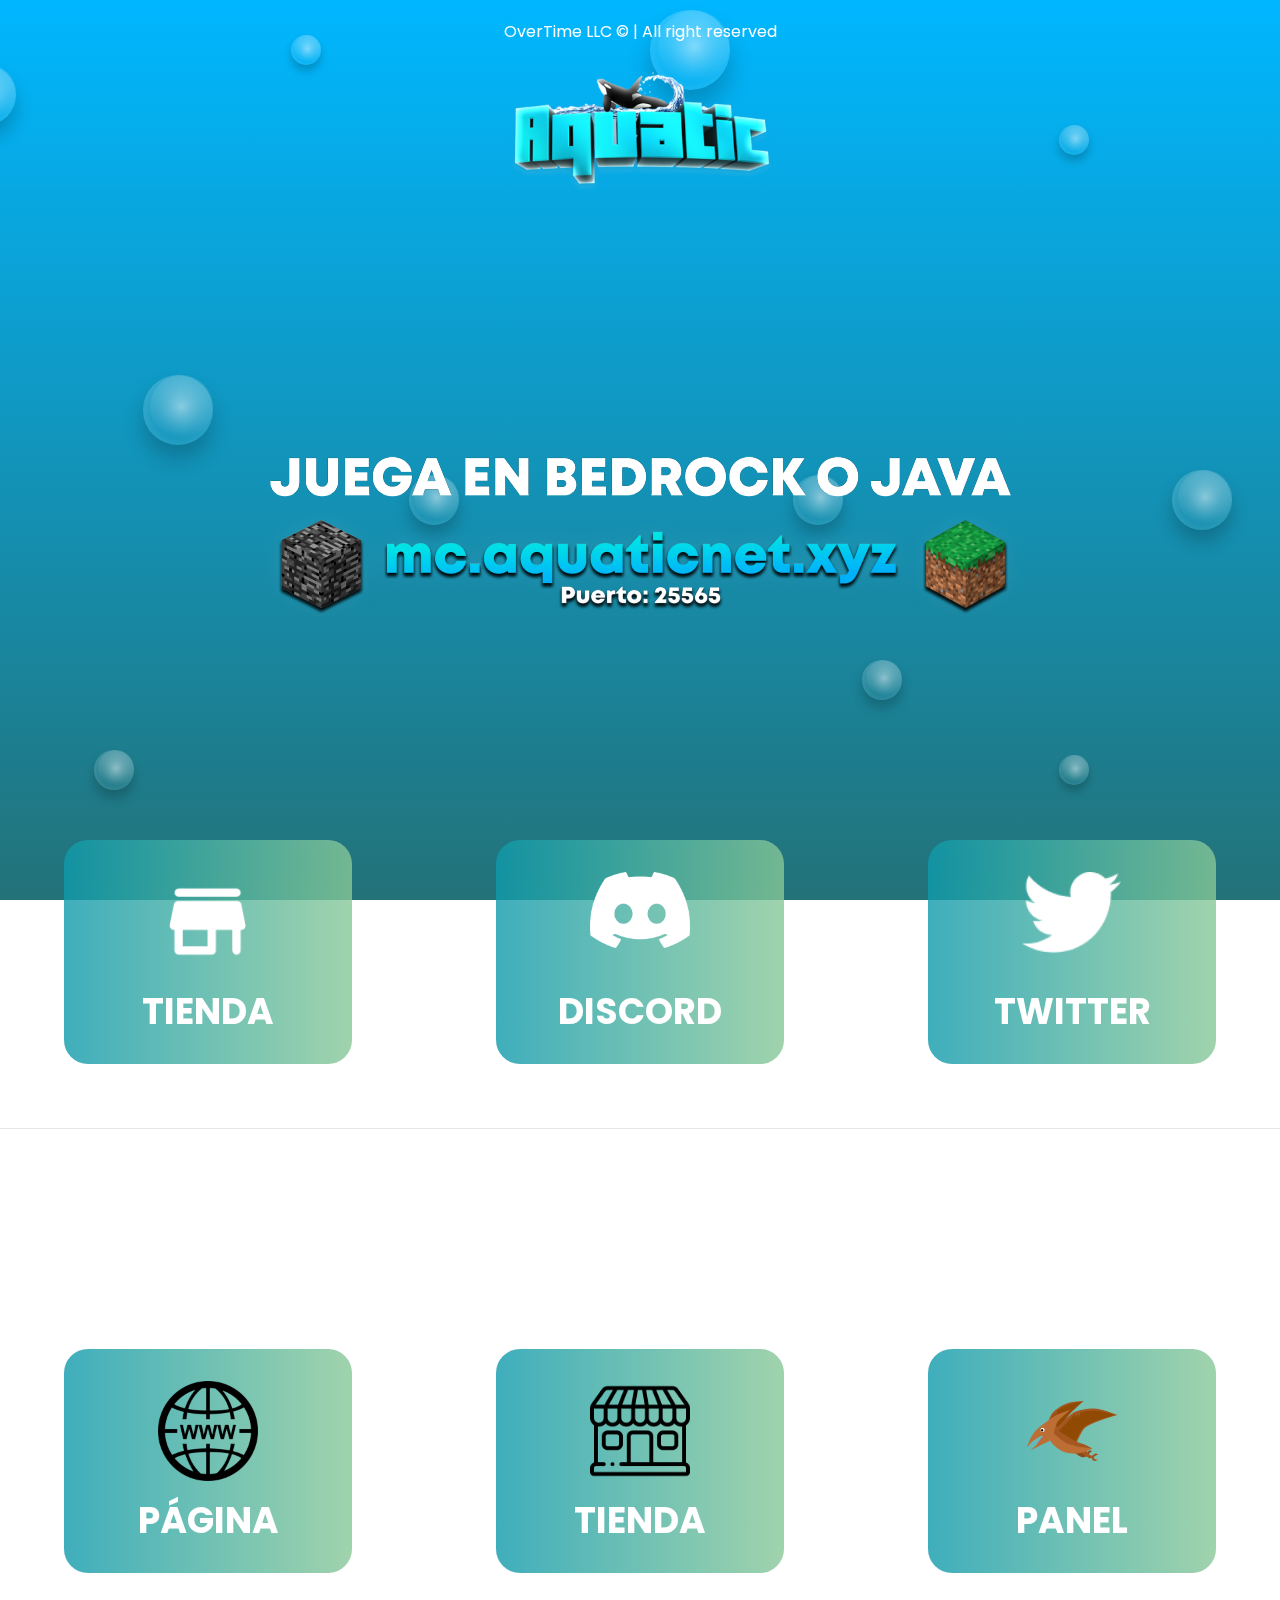
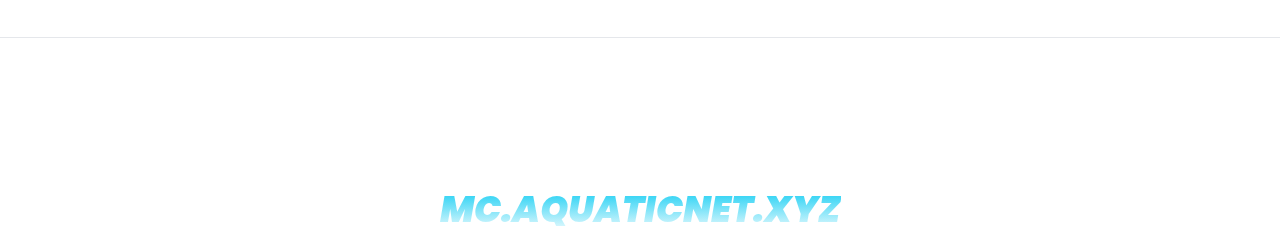
==== index.html @ de549b0f "Add files via upload" ====
<!DOCTYPE html>
<html lang="en">
    <head>
        <meta charSet="UTF-8"/>
        <link rel="preconnect" href="https://fonts.googleapis.com"/>
        <link rel="preconnect" href="https://fonts.gstatic.com"/>
        <link rel="stylesheet" href="assets/css/style.css" data-precedence="high"/>
        <link rel="preload" as="style" href="https://fonts.googleapis.com/css2?family=Poppins:wght@100;200;300;400;500;600;700;800;900&amp;display=swap"/>
        <link href="https://www.googletagmanager.com/gtag/js?id=G-VXG8J3PK78" rel="preload" as="script"/>
        <link rel="icon" type="image/webp" href="/assets/img/Logo.webp"/>
        <meta name="viewport" content="width=device-width, initial-scale=1.0"/>
        <meta name="robots" content="index,follow"/>
        <title>Aquatic Network</title>
        <meta name="copyright" content="OverTime LLC"/>
        <link href="https://fonts.googleapis.com/css2?family=Poppins:wght@100;200;300;400;500;600;700;800;900&amp;display=swap" rel="stylesheet"/>
        <script src="/_next/static/chunks/polyfills-c67a75d1b6f99dc8.js" nomodule=""></script>
    </head>
    <body>
        <main class="w-full h-auto flex flex-col justify-start items-center">
            <main class="w-full h-auto flex flex-col justify-start items-center">
                <img alt="Logo" srcSet="/assets/img/Logo.webp, /assets/img/Logo.webp" src="assets/img/Logo.webp" width="280" height="280" decoding="async" data-nimg="1" class="float" loading="lazy" style="color:transparent"/>
    
    
            <center>
                <img src="assets/img/Baner.webp" alt="Baner">
            </center>
            <div class="flex justify-center mt-20 gap-36 flex-wrap w-full h-auto items-center">
                <article class="card w-72 h-56 rounded-3xl">
                    <a class="flex text-center justify-between p-8 items-center flex-col w-full h-full zoom" href="https://aquatic.tebex.io" target="_blank">
                        <img alt="Youtube Logo" srcSet="/assets/img/store.webp, /assets/img/store.webp" src="assets/img/store.webp" width="100" height="100" decoding="async" data-nimg="1" loading="lazy" style="color:transparent"/>
                        <p class="text-4xl text-white font-bold mt-2">TIENDA</p>
                    </a>
                </article>
                <article class="card w-72 h-56 rounded-3xl">
                    <a class="flex text-center justify-between p-8 items-center flex-col w-full h-full zoom" href="https://discord.gg/jEpUBPUBFX" target="_blank">
                        <img color="white" alt="Discord Logo" srcSet="/assets/img/discord.png, /assets/img/discord.png" src="assets/img/discord.png" width="100" height="100" decoding="async" data-nimg="1" loading="lazy" style="color:transparent"/>
                        <p class="text-4xl text-white font-bold mt-2">DISCORD</p>
                    </a>
                </article>
                <article class="card w-72 h-56 rounded-3xl">
                    <a class="flex text-center justify-between p-8 items-center flex-col w-full h-full zoom" href="https://twitter.com/AquaticNetwork_" target="_blank">
                        <img alt="Discord Logo" srcSet="/assets/img/twitter.webp, /assets/img/twitter.webp" src="assets/img/twitter.webp" width="100" height="100" decoding="async" data-nimg="1" loading="lazy" style="color:transparent"/>
                        <p class="text-4xl text-white font-bold mt-2">TWITTER</p>
                    </a>
                </article>
            </div>
            <hr class="w-full max-w-7xl my-16 mx-auto h-px bg-slate-300"/>
            <span class="text-xl text-white/75 font-bold mb-2">HOSTING</span>
            <h1 class="text-2xl sm:text-4xl text-center text-white font-bold">
                FloverHost el mejor hosting para alojar tu servidor de minecraft
            </h1>
            <div class="flex justify-center mt-20 gap-36 flex-wrap w-full h-auto items-center">
                <article class="card w-72 h-56 rounded-3xl">
                    <a class="flex text-center justify-between p-8 items-center flex-col w-full h-full zoom" href="https://floverhost.com" target="_blank">
                        <img alt="Discord Logo" srcSet="/assets/img/pagina.webp, /assets/img/pagina.webp" src="/assets/img/pagina.webp" width="100" height="100" decoding="async" data-nimg="1" loading="lazy" style="color:transparent"/>
                        <p class="text-4xl text-white font-bold">PÁGINA</p>
                    </a>
                </article>
                <article class="card w-72 h-56 rounded-3xl">
                    <a class="flex text-center justify-between p-8 items-center flex-col w-full h-full zoom" href="https://billing.floverhost.com" target="_blank">
                        <img alt="Tienda" srcSet="/assets/img/webf.png, /assets/img/webf.png" src="/assets/img/webf.png" width="100" height="100" decoding="async" data-nimg="1" loading="lazy" style="color:transparent"/>
                        <p class="text-4xl text-white font-bold">TIENDA</p>
                    </a>
                </article>
                <article class="card w-72 h-56 rounded-3xl">
                    <a class="flex text-center justify-between p-8 items-center flex-col w-full h-full zoom" href="https://premium.floverhost.com" target="_blank">
                        <img alt="Twitter Logo" srcSet="/assets/img/ptero.png, /assets/img/ptero.png" src="/assets/img/ptero.png" width="100" height="100" decoding="async" data-nimg="1" loading="lazy" style="color:transparent"/>
                        <p class="text-4xl text-white font-bold">PANEL</p>
                    </a>
                </article>
            </div>
            <hr class="w-full max-w-7xl my-16 mx-auto h-px bg-slate-300"/>
            <span class="text-xl text-white/75 font-bold mb-2"></span>
            <h1 class="text-2xl sm:text-4xl text-center text-white font-bold">
                JUEGA CON NOSOTROS EN <br/>
                <br/>
                <span class="nauti font-black italic">MC.AQUATICNET.XYZ</span>
            <div id="background-wrap">
                <div class="bubble x1"></div>
                <div class="bubble x2"></div>
                <div class="bubble x3"></div>
                <div class="bubble x4"></div>
                <div class="bubble x5"></div>
                <div class="bubble x52"></div>
                <div class="bubble x6"></div>
                <div class="bubble x7"></div>
                <div class="bubble x8"></div>
                <div class="bubble x9"></div>
                <div class="bubble x10"></div>
            </div>
        </main>

        <footer>
            OverTime LLC © | All right reserved
        </footer>
        <script src="/_next/static/chunks/webpack-e0843b9acca3de49.js" async=""></script>
        <script src="/_next/static/chunks/17-ea9a105dcf593e32.js" async=""></script>
        <script src="/_next/static/chunks/main-app-e25cd9eb7fc5052a.js" async=""></script>
    </body>
</html>
<script>
    (self.__next_f = self.__next_f || []).push([0])
</script>
<script>
    self.__next_f.push([1, "J0:\"@1\"\n"])
</script>
<script>
    self.__next_f.push([1, "M2:{\"id\":\"7954\",\"name\":\"\",\"chunks\":[\"272:webpack-e0843b9acca3de49\",\"17:17-ea9a105dcf593e32\",\"744:main-app-e25cd9eb7fc5052a\"],\"async\":false}\nM3:{\"id\":\"3970\",\"name\":\"\",\"chunks\":[\"898:app/head-dda939733abb43c9\"],\"async\":false}\nM4:{\"id\":\"7043\",\"name\":\"\",\"chunks\":[\"272:webpack-e0843b9acca3de49\",\"17:17-ea9a105dcf593e32\",\"744:main-app-e25cd9eb7fc5052a\"],\"async\":false}\nM5:{\"id\":\"9875\",\"name\":\"\",\"chunks\":[\"272:webpack-e0843b9acca3de49\",\"17:17-ea9a105dcf593e32\",\"744:main-app-e25cd9eb7fc5052a\"],\"async\":false}\nM6:{\"id\""])
</script>
<script>
    self.__next_f.push([1, ":\"2092\",\"name\":\"\",\"chunks\":[\"272:webpack-e0843b9acca3de49\",\"17:17-ea9a105dcf593e32\",\"744:main-app-e25cd9eb7fc5052a\"],\"async\":false}\nM7:{\"id\":\"30\",\"name\":\"\",\"chunks\":[\"931:app/page-00136b2dd64f4e1c\"],\"async\":false}\nM8:{\"id\":\"3482\",\"name\":\"AnalyticsWrapper\",\"chunks\":[\"185:app/layout-5b32f1c51f45eedc\"],\"async\":false}\nM9:{\"id\":\"6507\",\"name\":\"\",\"chunks\":[\"185:app/layout-5b32f1c51f45eedc\"],\"async\":false}\n"])
</script>
---- assets/css/style.css ----
/*
! tailwindcss v3.2.4 | MIT License | https://tailwindcss.com
*/
*,:after,:before {
    box-sizing: border-box;
    border: 0 solid #e5e7eb
}

:after,:before {
    --tw-content: ""
}

html {
    line-height: 1.5;
    -webkit-text-size-adjust: 100%;
    -moz-tab-size: 4;
    -o-tab-size: 4;
    tab-size: 4;
    font-family: ui-sans-serif,system-ui,-apple-system,BlinkMacSystemFont,Segoe UI,Roboto,Helvetica Neue,Arial,Noto Sans,sans-serif,Apple Color Emoji,Segoe UI Emoji,Segoe UI Symbol,Noto Color Emoji;
    font-feature-settings: normal
}

body {
    margin: 0;
    line-height: inherit
}

hr {
    height: 0;
    color: inherit;
    border-top-width: 1px
}

abbr:where([title]) {
    -webkit-text-decoration: underline dotted;
    text-decoration: underline dotted
}

h1,h2,h3,h4,h5,h6 {
    font-size: inherit;
    font-weight: inherit
}

a {
    color: inherit;
    text-decoration: inherit
}

b,strong {
    font-weight: bolder
}

code,kbd,pre,samp {
    font-family: ui-monospace,SFMono-Regular,Menlo,Monaco,Consolas,Liberation Mono,Courier New,monospace;
    font-size: 1em
}

small {
    font-size: 80%
}

sub,sup {
    font-size: 75%;
    line-height: 0;
    position: relative;
    vertical-align: baseline
}

sub {
    bottom: -.25em
}

sup {
    top: -.5em
}

table {
    text-indent: 0;
    border-color: inherit;
    border-collapse: collapse
}

button,input,optgroup,select,textarea {
    font-family: inherit;
    font-size: 100%;
    font-weight: inherit;
    line-height: inherit;
    color: inherit;
    margin: 0;
    padding: 0
}

button,select {
    text-transform: none
}

[type=button],[type=reset],[type=submit],button {
    -webkit-appearance: button;
    background-color: transparent;
    background-image: none
}

:-moz-focusring {
    outline: auto
}

:-moz-ui-invalid {
    box-shadow: none
}

progress {
    vertical-align: baseline
}

::-webkit-inner-spin-button,::-webkit-outer-spin-button {
    height: auto
}

[type=search] {
    -webkit-appearance: textfield;
    outline-offset: -2px
}

::-webkit-search-decoration {
    -webkit-appearance: none
}

::-webkit-file-upload-button {
    -webkit-appearance: button;
    font: inherit
}

summary {
    display: list-item
}

blockquote,dd,dl,figure,h1,h2,h3,h4,h5,h6,hr,p,pre {
    margin: 0
}

fieldset {
    margin: 0
}

fieldset,legend {
    padding: 0
}

menu,ol,ul {
    list-style: none;
    margin: 0;
    padding: 0
}

textarea {
    resize: vertical
}

input::-moz-placeholder,textarea::-moz-placeholder {
    opacity: 1;
    color: #9ca3af
}

input::placeholder,textarea::placeholder {
    opacity: 1;
    color: #9ca3af
}

[role=button],button {
    cursor: pointer
}

:disabled {
    cursor: default
}

audio,canvas,embed,iframe,img,object,svg,video {
    display: block;
    vertical-align: middle
}

img,video {
    max-width: 100%;
    height: auto
}

[hidden] {
    display: none
}

*,:after,:before {
    --tw-border-spacing-x: 0;
    --tw-border-spacing-y: 0;
    --tw-translate-x: 0;
    --tw-translate-y: 0;
    --tw-rotate: 0;
    --tw-skew-x: 0;
    --tw-skew-y: 0;
    --tw-scale-x: 1;
    --tw-scale-y: 1;
    --tw-pan-x: ;
    --tw-pan-y: ;
    --tw-pinch-zoom: ;
    --tw-scroll-snap-strictness: proximity;
    --tw-ordinal: ;
    --tw-slashed-zero: ;
    --tw-numeric-figure: ;
    --tw-numeric-spacing: ;
    --tw-numeric-fraction: ;
    --tw-ring-inset: ;
    --tw-ring-offset-width: 0px;
    --tw-ring-offset-color: #fff;
    --tw-ring-color: rgba(59,130,246,.5);
    --tw-ring-offset-shadow: 0 0 #0000;
    --tw-ring-shadow: 0 0 #0000;
    --tw-shadow: 0 0 #0000;
    --tw-shadow-colored: 0 0 #0000;
    --tw-blur: ;
    --tw-brightness: ;
    --tw-contrast: ;
    --tw-grayscale: ;
    --tw-hue-rotate: ;
    --tw-invert: ;
    --tw-saturate: ;
    --tw-sepia: ;
    --tw-drop-shadow: ;
    --tw-backdrop-blur: ;
    --tw-backdrop-brightness: ;
    --tw-backdrop-contrast: ;
    --tw-backdrop-grayscale: ;
    --tw-backdrop-hue-rotate: ;
    --tw-backdrop-invert: ;
    --tw-backdrop-opacity: ;
    --tw-backdrop-saturate: ;
    --tw-backdrop-sepia:
}

::backdrop {
    --tw-border-spacing-x: 0;
    --tw-border-spacing-y: 0;
    --tw-translate-x: 0;
    --tw-translate-y: 0;
    --tw-rotate: 0;
    --tw-skew-x: 0;
    --tw-skew-y: 0;
    --tw-scale-x: 1;
    --tw-scale-y: 1;
    --tw-pan-x: ;
    --tw-pan-y: ;
    --tw-pinch-zoom: ;
    --tw-scroll-snap-strictness: proximity;
    --tw-ordinal: ;
    --tw-slashed-zero: ;
    --tw-numeric-figure: ;
    --tw-numeric-spacing: ;
    --tw-numeric-fraction: ;
    --tw-ring-inset: ;
    --tw-ring-offset-width: 0px;
    --tw-ring-offset-color: #fff;
    --tw-ring-color: rgba(59,130,246,.5);
    --tw-ring-offset-shadow: 0 0 #0000;
    --tw-ring-shadow: 0 0 #0000;
    --tw-shadow: 0 0 #0000;
    --tw-shadow-colored: 0 0 #0000;
    --tw-blur: ;
    --tw-brightness: ;
    --tw-contrast: ;
    --tw-grayscale: ;
    --tw-hue-rotate: ;
    --tw-invert: ;
    --tw-saturate: ;
    --tw-sepia: ;
    --tw-drop-shadow: ;
    --tw-backdrop-blur: ;
    --tw-backdrop-brightness: ;
    --tw-backdrop-contrast: ;
    --tw-backdrop-grayscale: ;
    --tw-backdrop-hue-rotate: ;
    --tw-backdrop-invert: ;
    --tw-backdrop-opacity: ;
    --tw-backdrop-saturate: ;
    --tw-backdrop-sepia:
}

.m-20 {
    margin: 5rem
}

.my-16 {
    margin-top: 4rem;
    margin-bottom: 4rem
}

.mx-auto {
    margin-left: auto;
    margin-right: auto
}

.mb-2 {
    margin-bottom: .5rem
}

.mt-20 {
    margin-top: 5rem
}

.mt-2 {
    margin-top: .5rem
}

.block {
    display: block
}

.flex {
    display: flex
}

.h-auto {
    height: auto
}

.h-56 {
    height: 14rem
}

.h-full {
    height: 100%
}

.h-px {
    height: 1px
}

.w-full {
    width: 100%
}

.w-72 {
    width: 18rem
}

.max-w-7xl {
    max-width: 80rem
}

.flex-col {
    flex-direction: column
}

.flex-wrap {
    flex-wrap: wrap
}

.items-center {
    align-items: center
}

.justify-start {
    justify-content: flex-start
}

.justify-center {
    justify-content: center
}

.justify-between {
    justify-content: space-between
}

.gap-36 {
    gap: 9rem
}

.rounded-3xl {
    border-radius: 1.5rem
}

.bg-slate-300 {
    --tw-bg-opacity: 1;
    background-color: rgb(203 213 225/var(--tw-bg-opacity))
}

.p-8 {
    padding: 2rem
}

.pb-20 {
    padding-bottom: 5rem
}

.text-center {
    text-align: center
}

.text-xl {
    font-size: 1.25rem;
    line-height: 1.75rem
}

.text-2xl {
    font-size: 1.5rem;
    line-height: 2rem
}

.text-4xl {
    font-size: 2.25rem;
    line-height: 2.5rem
}

.font-bold {
    font-weight: 700
}

.font-black {
    font-weight: 900
}

.italic {
    font-style: italic
}

.text-white\/75 {
    color: hsla(0,0%,100%,.75)
}

.text-white {
    --tw-text-opacity: 1;
    color: rgb(255 255 255/var(--tw-text-opacity))
}

* {
    box-sizing: border-box;
    font-family: Poppins,sans-serif;
    margin: 0;
    padding: 0
}

.nauti {
    background: -webkit-linear-gradient(#00c9f2,#fff);
    -webkit-background-clip: text;
    -webkit-text-fill-color: transparent
}

.card {
    background-image: linear-gradient(90deg,rgba(15,154,171,.8),rgba(136,200,151,.8));
    box-shadow: 0;
    transition: box-shadow 1s
}

a {
    text-decoration: none
}

#background-wrap {
    background: linear-gradient(#00b7ff,#237278);
    bottom: 0;
    left: 0;
    position: fixed;
    right: 0;
    top: 0;
    z-index: -1
}

.float {
    animation: float2 3s ease-in-out infinite
}

@keyframes float2 {
    0% {
        transform: translatey(0)
    }

    50% {
        transform: translatey(10px)
    }

    to {
        transform: translatey(0)
    }
}

.zoom img {
    transition: transform .7s ease
}

.zoom:hover img {
    transform: scale(1.1)
}

.contentCard {
    display: flex;
    justify-content: center
}

.card:hover {
    box-shadow: 0 10px 20px rgba(0,0,0,.6),0 4px 8px rgba(0,0,0,.06);
    transition: box-shadow .5s ease-in-out
}

@keyframes animateBubble {
    0% {
        margin-top: 1000px
    }

    to {
        margin-top: -100%
    }
}

@keyframes sideWays {
    0% {
        margin-left: 0
    }

    to {
        margin-left: 30px
    }
}

.x1 {
    animation: animateBubble 25s linear infinite,sideWays 2s ease-in-out infinite alternate;
    left: -5%;
    top: 5%;
    transform: scale(.6)
}

.x2 {
    animation: animateBubble 20s linear infinite,sideWays 4s ease-in-out infinite alternate;
    left: 5%;
    top: 80%;
    transform: scale(.4)
}

.x3 {
    animation: animateBubble 28s linear infinite,sideWays 2s ease-in-out infinite alternate;
    left: 10%;
    top: 40%;
    transform: scale(.7)
}

.x4 {
    animation: animateBubble 22s linear infinite,sideWays 3s ease-in-out infinite alternate;
    left: 20%;
    top: 0;
    transform: scale(.3)
}

.x5 {
    left: 30%
}

.x5,.x52 {
    animation: animateBubble 50s linear infinite,sideWays 4s ease-in-out infinite alternate;
    top: 50%;
    transform: scale(.5)
}

.x52 {
    left: 60%
}

.x6 {
    animation: animateBubble 21s linear infinite,sideWays 2s ease-in-out infinite alternate;
    left: 50%;
    top: 0;
    transform: scale(.8)
}

.x7 {
    animation: animateBubble 20s linear infinite,sideWays 2s ease-in-out infinite alternate;
    left: 65%;
    top: 70%;
    transform: scale(.4)
}

.x8 {
    animation: animateBubble 22s linear infinite,sideWays 3s ease-in-out infinite alternate;
    left: 80%;
    top: 10%;
    transform: scale(.3)
}

.x9 {
    animation: animateBubble 29s linear infinite,sideWays 4s ease-in-out infinite alternate;
    left: 90%;
    top: 50%;
    transform: scale(.6)
}

.x10 {
    animation: animateBubble 26s linear infinite,sideWays 2s ease-in-out infinite alternate;
    left: 80%;
    top: 80%;
    transform: scale(.3)
}

.bubble {
    box-shadow: 0 20px 30px rgba(0,0,0,.2),inset 0 10px 30px 5px hsla(0,0%,100%,.2);
    height: 100px;
    width: 100px
}

.bubble,.bubble:after {
    border-radius: 50%;
    position: absolute
}

.bubble:after {
    background: radial-gradient(ellipse at center,hsla(0,0%,100%,.5) 0,hsla(0,0%,100%,0) 70%);
    filter: progid:DXImageTransform.Microsoft.gradient(startColorstr="#80ffffff",endColorstr="#00ffffff",GradientType=1);
    box-shadow: inset 0 20px 30px hsla(0,0%,100%,.1);
    content: "";
    height: 90px;
    left: 10px;
    width: 90px
}

@media (min-width: 640px) {
    .sm\:text-4xl {
        font-size:2.25rem;
        line-height: 2.5rem
    }
}

footer {
    position: fixed;
    background: linear-gradient(#00b7ff00,#23727800);
    color: #fff; /* Color del texto en el pie de página */
    padding: 20px; /* Espaciado interno del pie de página */
    text-align: center; /* Alineación del texto al centro */
  }
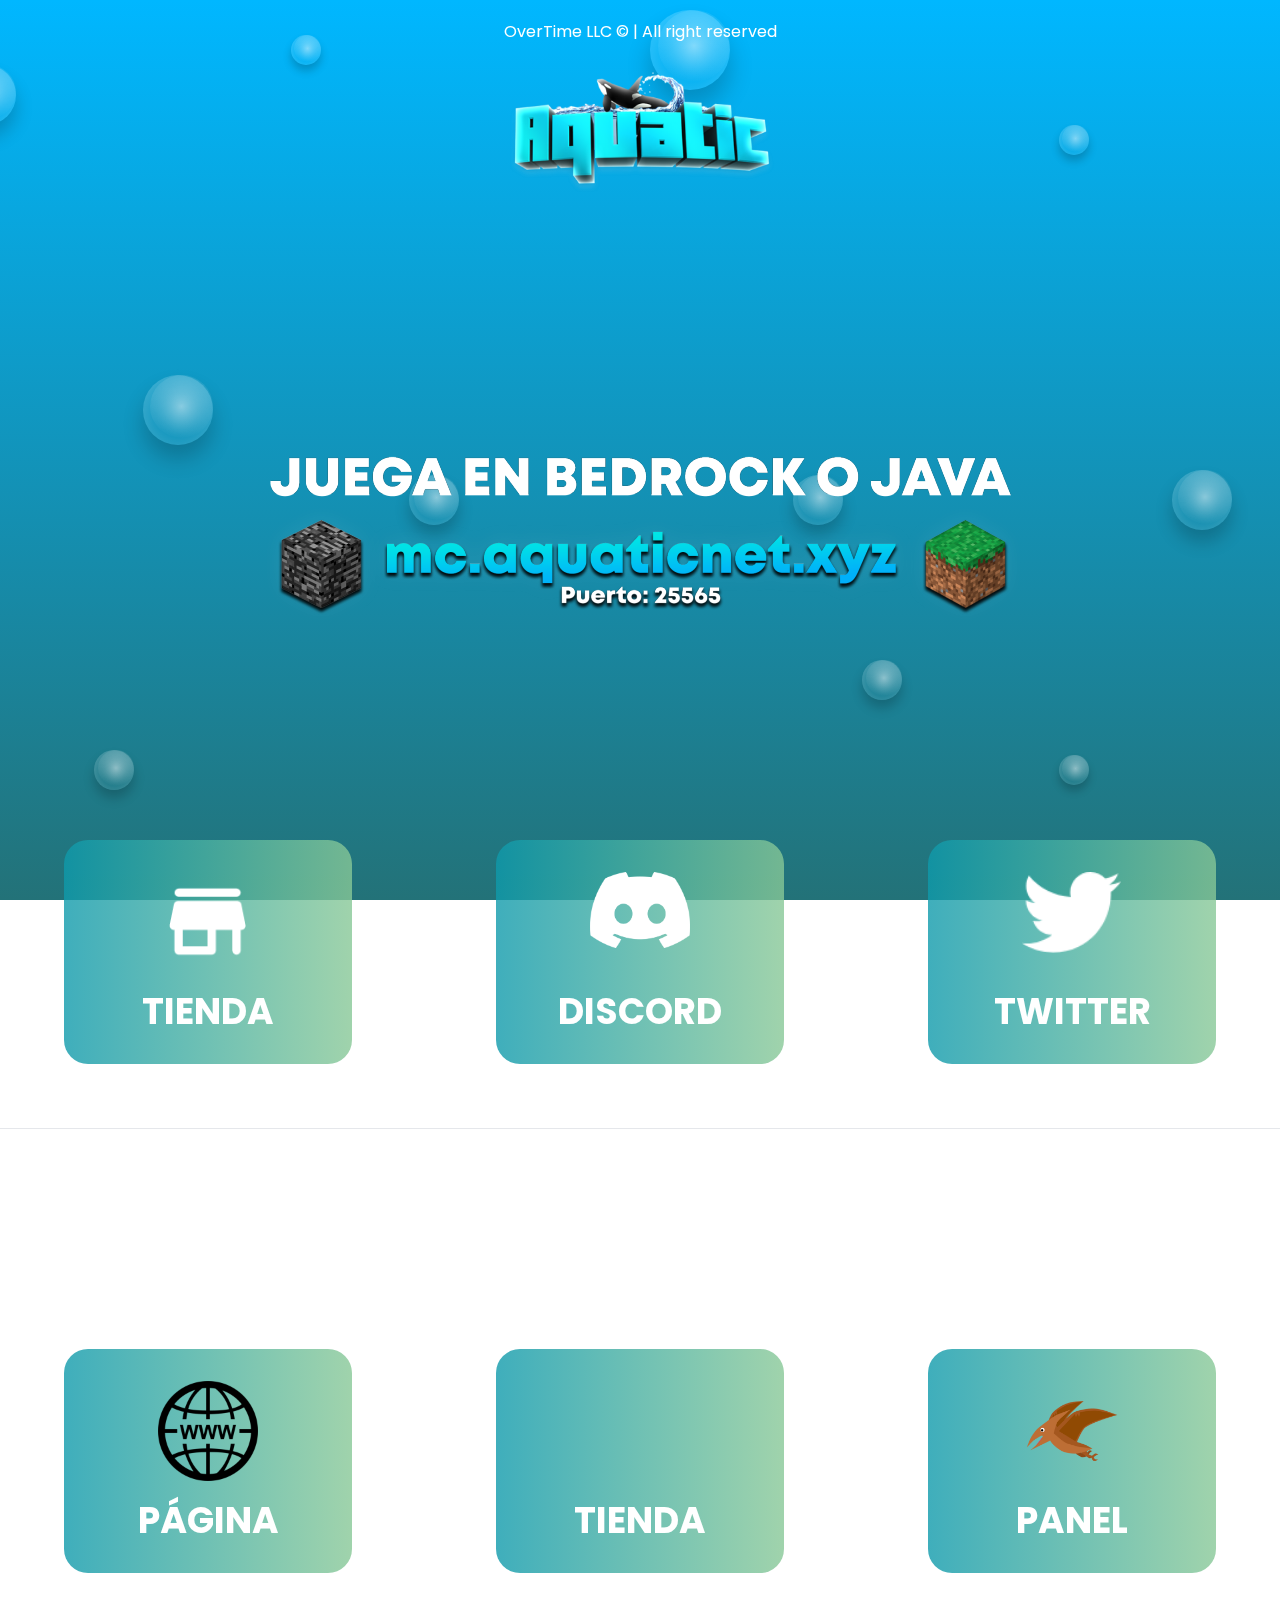
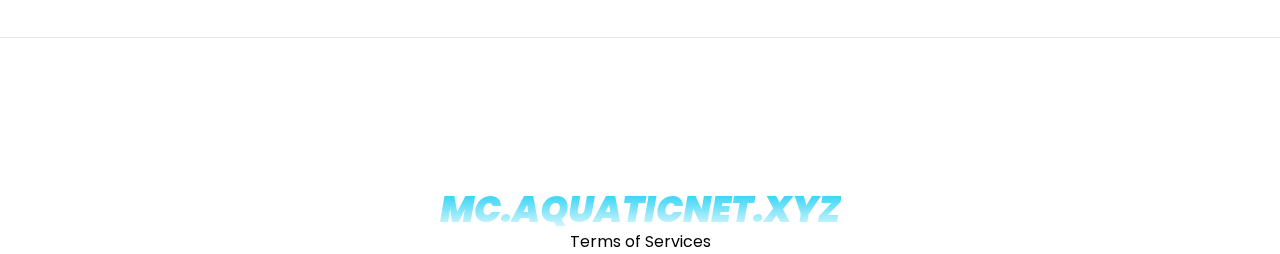
==== commit be3dd1d8: "Create index.html" ====
--- a/index.html
+++ b/index.html
@@ -1,112 +1,115 @@
-<!DOCTYPE html>
-<html lang="en">
-    <head>
-        <meta charSet="UTF-8"/>
-        <link rel="preconnect" href="https://fonts.googleapis.com"/>
-        <link rel="preconnect" href="https://fonts.gstatic.com"/>
-        <link rel="stylesheet" href="assets/css/style.css" data-precedence="high"/>
-        <link rel="preload" as="style" href="https://fonts.googleapis.com/css2?family=Poppins:wght@100;200;300;400;500;600;700;800;900&amp;display=swap"/>
-        <link href="https://www.googletagmanager.com/gtag/js?id=G-VXG8J3PK78" rel="preload" as="script"/>
-        <link rel="icon" type="image/webp" href="/assets/img/Logo.webp"/>
-        <meta name="viewport" content="width=device-width, initial-scale=1.0"/>
-        <meta name="robots" content="index,follow"/>
-        <title>Aquatic Network</title>
-        <meta name="copyright" content="OverTime LLC"/>
-        <link href="https://fonts.googleapis.com/css2?family=Poppins:wght@100;200;300;400;500;600;700;800;900&amp;display=swap" rel="stylesheet"/>
-        <script src="/_next/static/chunks/polyfills-c67a75d1b6f99dc8.js" nomodule=""></script>
-    </head>
-    <body>
-        <main class="w-full h-auto flex flex-col justify-start items-center">
-            <main class="w-full h-auto flex flex-col justify-start items-center">
-                <img alt="Logo" srcSet="/assets/img/Logo.webp, /assets/img/Logo.webp" src="assets/img/Logo.webp" width="280" height="280" decoding="async" data-nimg="1" class="float" loading="lazy" style="color:transparent"/>
-    
-    
-            <center>
-                <img src="assets/img/Baner.webp" alt="Baner">
-            </center>
-            <div class="flex justify-center mt-20 gap-36 flex-wrap w-full h-auto items-center">
-                <article class="card w-72 h-56 rounded-3xl">
-                    <a class="flex text-center justify-between p-8 items-center flex-col w-full h-full zoom" href="https://aquatic.tebex.io" target="_blank">
-                        <img alt="Youtube Logo" srcSet="/assets/img/store.webp, /assets/img/store.webp" src="assets/img/store.webp" width="100" height="100" decoding="async" data-nimg="1" loading="lazy" style="color:transparent"/>
-                        <p class="text-4xl text-white font-bold mt-2">TIENDA</p>
-                    </a>
-                </article>
-                <article class="card w-72 h-56 rounded-3xl">
-                    <a class="flex text-center justify-between p-8 items-center flex-col w-full h-full zoom" href="https://discord.gg/jEpUBPUBFX" target="_blank">
-                        <img color="white" alt="Discord Logo" srcSet="/assets/img/discord.png, /assets/img/discord.png" src="assets/img/discord.png" width="100" height="100" decoding="async" data-nimg="1" loading="lazy" style="color:transparent"/>
-                        <p class="text-4xl text-white font-bold mt-2">DISCORD</p>
-                    </a>
-                </article>
-                <article class="card w-72 h-56 rounded-3xl">
-                    <a class="flex text-center justify-between p-8 items-center flex-col w-full h-full zoom" href="https://twitter.com/AquaticNetwork_" target="_blank">
-                        <img alt="Discord Logo" srcSet="/assets/img/twitter.webp, /assets/img/twitter.webp" src="assets/img/twitter.webp" width="100" height="100" decoding="async" data-nimg="1" loading="lazy" style="color:transparent"/>
-                        <p class="text-4xl text-white font-bold mt-2">TWITTER</p>
-                    </a>
-                </article>
-            </div>
-            <hr class="w-full max-w-7xl my-16 mx-auto h-px bg-slate-300"/>
-            <span class="text-xl text-white/75 font-bold mb-2">HOSTING</span>
-            <h1 class="text-2xl sm:text-4xl text-center text-white font-bold">
-                FloverHost el mejor hosting para alojar tu servidor de minecraft
-            </h1>
-            <div class="flex justify-center mt-20 gap-36 flex-wrap w-full h-auto items-center">
-                <article class="card w-72 h-56 rounded-3xl">
-                    <a class="flex text-center justify-between p-8 items-center flex-col w-full h-full zoom" href="https://floverhost.com" target="_blank">
-                        <img alt="Discord Logo" srcSet="/assets/img/pagina.webp, /assets/img/pagina.webp" src="/assets/img/pagina.webp" width="100" height="100" decoding="async" data-nimg="1" loading="lazy" style="color:transparent"/>
-                        <p class="text-4xl text-white font-bold">PÁGINA</p>
-                    </a>
-                </article>
-                <article class="card w-72 h-56 rounded-3xl">
-                    <a class="flex text-center justify-between p-8 items-center flex-col w-full h-full zoom" href="https://billing.floverhost.com" target="_blank">
-                        <img alt="Tienda" srcSet="/assets/img/webf.png, /assets/img/webf.png" src="/assets/img/webf.png" width="100" height="100" decoding="async" data-nimg="1" loading="lazy" style="color:transparent"/>
-                        <p class="text-4xl text-white font-bold">TIENDA</p>
-                    </a>
-                </article>
-                <article class="card w-72 h-56 rounded-3xl">
-                    <a class="flex text-center justify-between p-8 items-center flex-col w-full h-full zoom" href="https://premium.floverhost.com" target="_blank">
-                        <img alt="Twitter Logo" srcSet="/assets/img/ptero.png, /assets/img/ptero.png" src="/assets/img/ptero.png" width="100" height="100" decoding="async" data-nimg="1" loading="lazy" style="color:transparent"/>
-                        <p class="text-4xl text-white font-bold">PANEL</p>
-                    </a>
-                </article>
-            </div>
-            <hr class="w-full max-w-7xl my-16 mx-auto h-px bg-slate-300"/>
-            <span class="text-xl text-white/75 font-bold mb-2"></span>
-            <h1 class="text-2xl sm:text-4xl text-center text-white font-bold">
-                JUEGA CON NOSOTROS EN <br/>
-                <br/>
-                <span class="nauti font-black italic">MC.AQUATICNET.XYZ</span>
-            <div id="background-wrap">
-                <div class="bubble x1"></div>
-                <div class="bubble x2"></div>
-                <div class="bubble x3"></div>
-                <div class="bubble x4"></div>
-                <div class="bubble x5"></div>
-                <div class="bubble x52"></div>
-                <div class="bubble x6"></div>
-                <div class="bubble x7"></div>
-                <div class="bubble x8"></div>
-                <div class="bubble x9"></div>
-                <div class="bubble x10"></div>
-            </div>
-        </main>
-
-        <footer>
-            OverTime LLC © | All right reserved
-        </footer>
-        <script src="/_next/static/chunks/webpack-e0843b9acca3de49.js" async=""></script>
-        <script src="/_next/static/chunks/17-ea9a105dcf593e32.js" async=""></script>
-        <script src="/_next/static/chunks/main-app-e25cd9eb7fc5052a.js" async=""></script>
-    </body>
-</html>
-<script>
-    (self.__next_f = self.__next_f || []).push([0])
-</script>
-<script>
-    self.__next_f.push([1, "J0:\"@1\"\n"])
-</script>
-<script>
-    self.__next_f.push([1, "M2:{\"id\":\"7954\",\"name\":\"\",\"chunks\":[\"272:webpack-e0843b9acca3de49\",\"17:17-ea9a105dcf593e32\",\"744:main-app-e25cd9eb7fc5052a\"],\"async\":false}\nM3:{\"id\":\"3970\",\"name\":\"\",\"chunks\":[\"898:app/head-dda939733abb43c9\"],\"async\":false}\nM4:{\"id\":\"7043\",\"name\":\"\",\"chunks\":[\"272:webpack-e0843b9acca3de49\",\"17:17-ea9a105dcf593e32\",\"744:main-app-e25cd9eb7fc5052a\"],\"async\":false}\nM5:{\"id\":\"9875\",\"name\":\"\",\"chunks\":[\"272:webpack-e0843b9acca3de49\",\"17:17-ea9a105dcf593e32\",\"744:main-app-e25cd9eb7fc5052a\"],\"async\":false}\nM6:{\"id\""])
-</script>
-<script>
-    self.__next_f.push([1, ":\"2092\",\"name\":\"\",\"chunks\":[\"272:webpack-e0843b9acca3de49\",\"17:17-ea9a105dcf593e32\",\"744:main-app-e25cd9eb7fc5052a\"],\"async\":false}\nM7:{\"id\":\"30\",\"name\":\"\",\"chunks\":[\"931:app/page-00136b2dd64f4e1c\"],\"async\":false}\nM8:{\"id\":\"3482\",\"name\":\"AnalyticsWrapper\",\"chunks\":[\"185:app/layout-5b32f1c51f45eedc\"],\"async\":false}\nM9:{\"id\":\"6507\",\"name\":\"\",\"chunks\":[\"185:app/layout-5b32f1c51f45eedc\"],\"async\":false}\n"])
-</script>+<!DOCTYPE html>
+<html lang="en">
+    <head>
+        <meta charSet="UTF-8"/>
+        <link rel="preconnect" href="https://fonts.googleapis.com"/>
+        <link rel="preconnect" href="https://fonts.gstatic.com"/>
+        <link rel="stylesheet" href="assets/css/style.css" data-precedence="high"/>
+        <link rel="preload" as="style" href="https://fonts.googleapis.com/css2?family=Poppins:wght@100;200;300;400;500;600;700;800;900&amp;display=swap"/>
+        <link href="https://www.googletagmanager.com/gtag/js?id=G-VXG8J3PK78" rel="preload" as="script"/>
+        <link rel="icon" type="image/webp" href="/assets/img/Logo.webp"/>
+        <meta name="viewport" content="width=device-width, initial-scale=1.0"/>
+        <meta name="robots" content="index,follow"/>
+        <title>Aquatic Network</title>
+        <meta name="copyright" content="OverTime LLC"/>
+        <link href="https://fonts.googleapis.com/css2?family=Poppins:wght@100;200;300;400;500;600;700;800;900&amp;display=swap" rel="stylesheet"/>
+        <script src="/_next/static/chunks/polyfills-c67a75d1b6f99dc8.js" nomodule=""></script>
+    </head>
+    <body>
+        <main class="w-full h-auto flex flex-col justify-start items-center">
+            <main class="w-full h-auto flex flex-col justify-start items-center">
+                <img alt="Logo" srcSet="/assets/img/Logo.webp, /assets/img/Logo.webp" src="assets/img/Logo.webp" width="280" height="280" decoding="async" data-nimg="1" class="float" loading="lazy" style="color:transparent"/>
+    
+    
+            <center>
+                <img src="assets/img/Baner.webp" alt="Baner">
+            </center>
+            <div class="flex justify-center mt-20 gap-36 flex-wrap w-full h-auto items-center">
+                <article class="card w-72 h-56 rounded-3xl">
+                    <a class="flex text-center justify-between p-8 items-center flex-col w-full h-full zoom" href="https://aquatic.tebex.io" target="_blank">
+                        <img alt="Youtube Logo" srcSet="/assets/img/store.webp, /assets/img/store.webp" src="assets/img/store.webp" width="100" height="100" decoding="async" data-nimg="1" loading="lazy" style="color:transparent"/>
+                        <p class="text-4xl text-white font-bold mt-2">TIENDA</p>
+                    </a>
+                </article>
+                <article class="card w-72 h-56 rounded-3xl">
+                    <a class="flex text-center justify-between p-8 items-center flex-col w-full h-full zoom" href="https://discord.gg/jEpUBPUBFX" target="_blank">
+                        <img color="white" alt="Discord Logo" srcSet="/assets/img/discord.png, /assets/img/discord.png" src="assets/img/discord.png" width="100" height="100" decoding="async" data-nimg="1" loading="lazy" style="color:transparent"/>
+                        <p class="text-4xl text-white font-bold mt-2">DISCORD</p>
+                    </a>
+                </article>
+                <article class="card w-72 h-56 rounded-3xl">
+                    <a class="flex text-center justify-between p-8 items-center flex-col w-full h-full zoom" href="https://twitter.com/AquaticNetwork_" target="_blank">
+                        <img alt="Discord Logo" srcSet="/assets/img/twitter.webp, /assets/img/twitter.webp" src="assets/img/twitter.webp" width="100" height="100" decoding="async" data-nimg="1" loading="lazy" style="color:transparent"/>
+                        <p class="text-4xl text-white font-bold mt-2">TWITTER</p>
+                    </a>
+                </article>
+            </div>
+            <hr class="w-full max-w-7xl my-16 mx-auto h-px bg-slate-300"/>
+            <span class="text-xl text-white/75 font-bold mb-2">HOSTING</span>
+            <h1 class="text-2xl sm:text-4xl text-center text-white font-bold">
+                FloverHost el mejor hosting para alojar tu servidor de minecraft
+            </h1>
+            <div class="flex justify-center mt-20 gap-36 flex-wrap w-full h-auto items-center">
+                <article class="card w-72 h-56 rounded-3xl">
+                    <a class="flex text-center justify-between p-8 items-center flex-col w-full h-full zoom" href="https://floverhost.com" target="_blank">
+                        <img alt="Discord Logo" srcSet="/assets/img/pagina.webp, /assets/img/pagina.webp" src="/assets/img/pagina.webp" width="100" height="100" decoding="async" data-nimg="1" loading="lazy" style="color:transparent"/>
+                        <p class="text-4xl text-white font-bold">PÁGINA</p>
+                    </a>
+                </article>
+                <article class="card w-72 h-56 rounded-3xl">
+                    <a class="flex text-center justify-between p-8 items-center flex-col w-full h-full zoom" href="https://billing.floverhost.com" target="_blank">
+                        <img alt="Tienda" srcSet="/assets/img/webf.png, /assets/img/webf.png" src="/assets/img/webf.png" width="100" height="100" decoding="async" data-nimg="1" loading="lazy" style="color:transparent"/>
+                        <p class="text-4xl text-white font-bold">TIENDA</p>
+                    </a>
+                </article>
+                <article class="card w-72 h-56 rounded-3xl">
+                    <a class="flex text-center justify-between p-8 items-center flex-col w-full h-full zoom" href="https://premium.floverhost.com" target="_blank">
+                        <img alt="Twitter Logo" srcSet="/assets/img/ptero.png, /assets/img/ptero.png" src="/assets/img/ptero.png" width="100" height="100" decoding="async" data-nimg="1" loading="lazy" style="color:transparent"/>
+                        <p class="text-4xl text-white font-bold">PANEL</p>
+                    </a>
+                </article>
+            </div>
+            <hr class="w-full max-w-7xl my-16 mx-auto h-px bg-slate-300"/>
+            <span class="text-xl text-white/75 font-bold mb-2"></span>
+            <h1 class="text-2xl sm:text-4xl text-center text-white font-bold">
+                JUEGA CON NOSOTROS EN <br/>
+                <br/>
+                <span class="nauti font-black italic">MC.AQUATICNET.XYZ</span>
+            <div id="background-wrap">
+                <div class="bubble x1"></div>
+                <div class="bubble x2"></div>
+                <div class="bubble x3"></div>
+                <div class="bubble x4"></div>
+                <div class="bubble x5"></div>
+                <div class="bubble x52"></div>
+                <div class="bubble x6"></div>
+                <div class="bubble x7"></div>
+                <div class="bubble x8"></div>
+                <div class="bubble x9"></div>
+                <div class="bubble x10"></div>
+            </div>
+        </main>
+
+        <footer>
+            OverTime LLC © | All right reserved
+        </footer>
+        <div class="foother">
+            <a href="tos.html">Terms of Services</a>
+        </div>
+        <script src="/_next/static/chunks/webpack-e0843b9acca3de49.js" async=""></script>
+        <script src="/_next/static/chunks/17-ea9a105dcf593e32.js" async=""></script>
+        <script src="/_next/static/chunks/main-app-e25cd9eb7fc5052a.js" async=""></script>
+    </body>
+</html>
+<script>
+    (self.__next_f = self.__next_f || []).push([0])
+</script>
+<script>
+    self.__next_f.push([1, "J0:\"@1\"\n"])
+</script>
+<script>
+    self.__next_f.push([1, "M2:{\"id\":\"7954\",\"name\":\"\",\"chunks\":[\"272:webpack-e0843b9acca3de49\",\"17:17-ea9a105dcf593e32\",\"744:main-app-e25cd9eb7fc5052a\"],\"async\":false}\nM3:{\"id\":\"3970\",\"name\":\"\",\"chunks\":[\"898:app/head-dda939733abb43c9\"],\"async\":false}\nM4:{\"id\":\"7043\",\"name\":\"\",\"chunks\":[\"272:webpack-e0843b9acca3de49\",\"17:17-ea9a105dcf593e32\",\"744:main-app-e25cd9eb7fc5052a\"],\"async\":false}\nM5:{\"id\":\"9875\",\"name\":\"\",\"chunks\":[\"272:webpack-e0843b9acca3de49\",\"17:17-ea9a105dcf593e32\",\"744:main-app-e25cd9eb7fc5052a\"],\"async\":false}\nM6:{\"id\""])
+</script>
+<script>
+    self.__next_f.push([1, ":\"2092\",\"name\":\"\",\"chunks\":[\"272:webpack-e0843b9acca3de49\",\"17:17-ea9a105dcf593e32\",\"744:main-app-e25cd9eb7fc5052a\"],\"async\":false}\nM7:{\"id\":\"30\",\"name\":\"\",\"chunks\":[\"931:app/page-00136b2dd64f4e1c\"],\"async\":false}\nM8:{\"id\":\"3482\",\"name\":\"AnalyticsWrapper\",\"chunks\":[\"185:app/layout-5b32f1c51f45eedc\"],\"async\":false}\nM9:{\"id\":\"6507\",\"name\":\"\",\"chunks\":[\"185:app/layout-5b32f1c51f45eedc\"],\"async\":false}\n"])
+</script>
--- a/assets/css/style.css
+++ b/assets/css/style.css
@@ -629,4 +629,11 @@
     color: #fff; /* Color del texto en el pie de página */
     padding: 20px; /* Espaciado interno del pie de página */
     text-align: center; /* Alineación del texto al centro */
-  }+  }
+strong {
+    color: #003158;
+    height: 100px;
+}
+li {
+    color: #004532;
+}
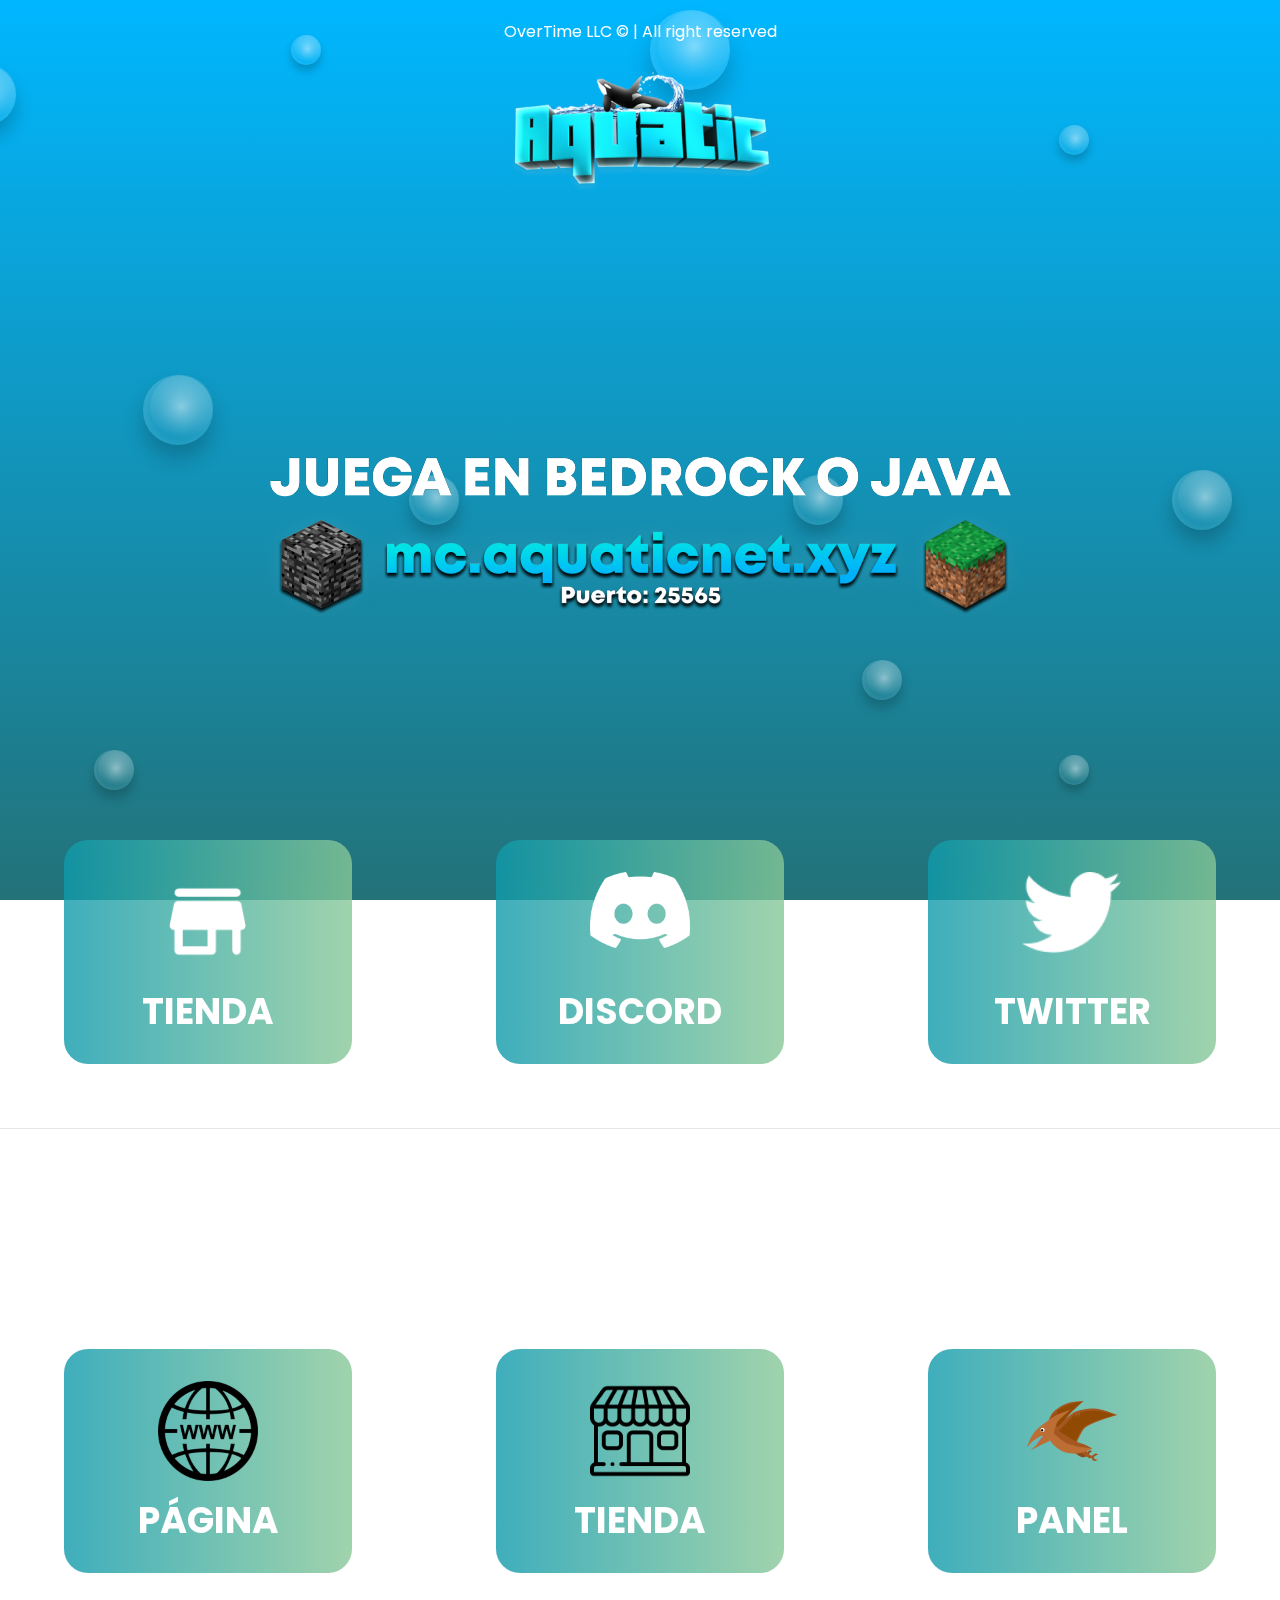
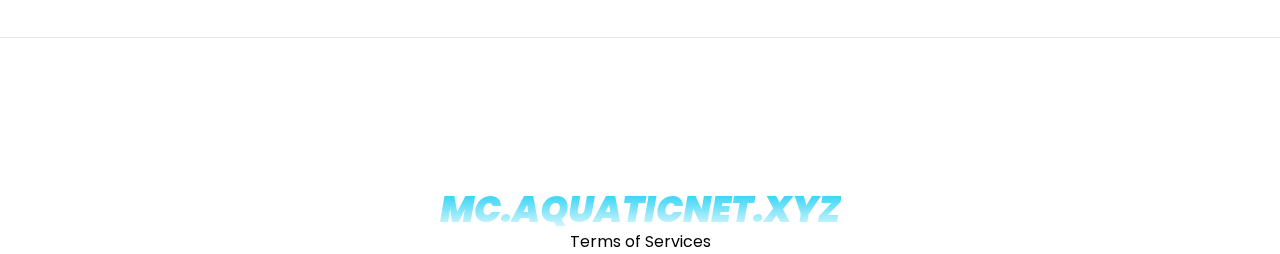
==== commit 12926a1d: "Update index.html" ====
--- a/index.html
+++ b/index.html
@@ -26,7 +26,7 @@
             </center>
             <div class="flex justify-center mt-20 gap-36 flex-wrap w-full h-auto items-center">
                 <article class="card w-72 h-56 rounded-3xl">
-                    <a class="flex text-center justify-between p-8 items-center flex-col w-full h-full zoom" href="https://aquatic.tebex.io" target="_blank">
+                    <a class="flex text-center justify-between p-8 items-center flex-col w-full h-full zoom" href="https://store.aquaticnet.xyz" target="_blank">
                         <img alt="Youtube Logo" srcSet="/assets/img/store.webp, /assets/img/store.webp" src="assets/img/store.webp" width="100" height="100" decoding="async" data-nimg="1" loading="lazy" style="color:transparent"/>
                         <p class="text-4xl text-white font-bold mt-2">TIENDA</p>
                     </a>
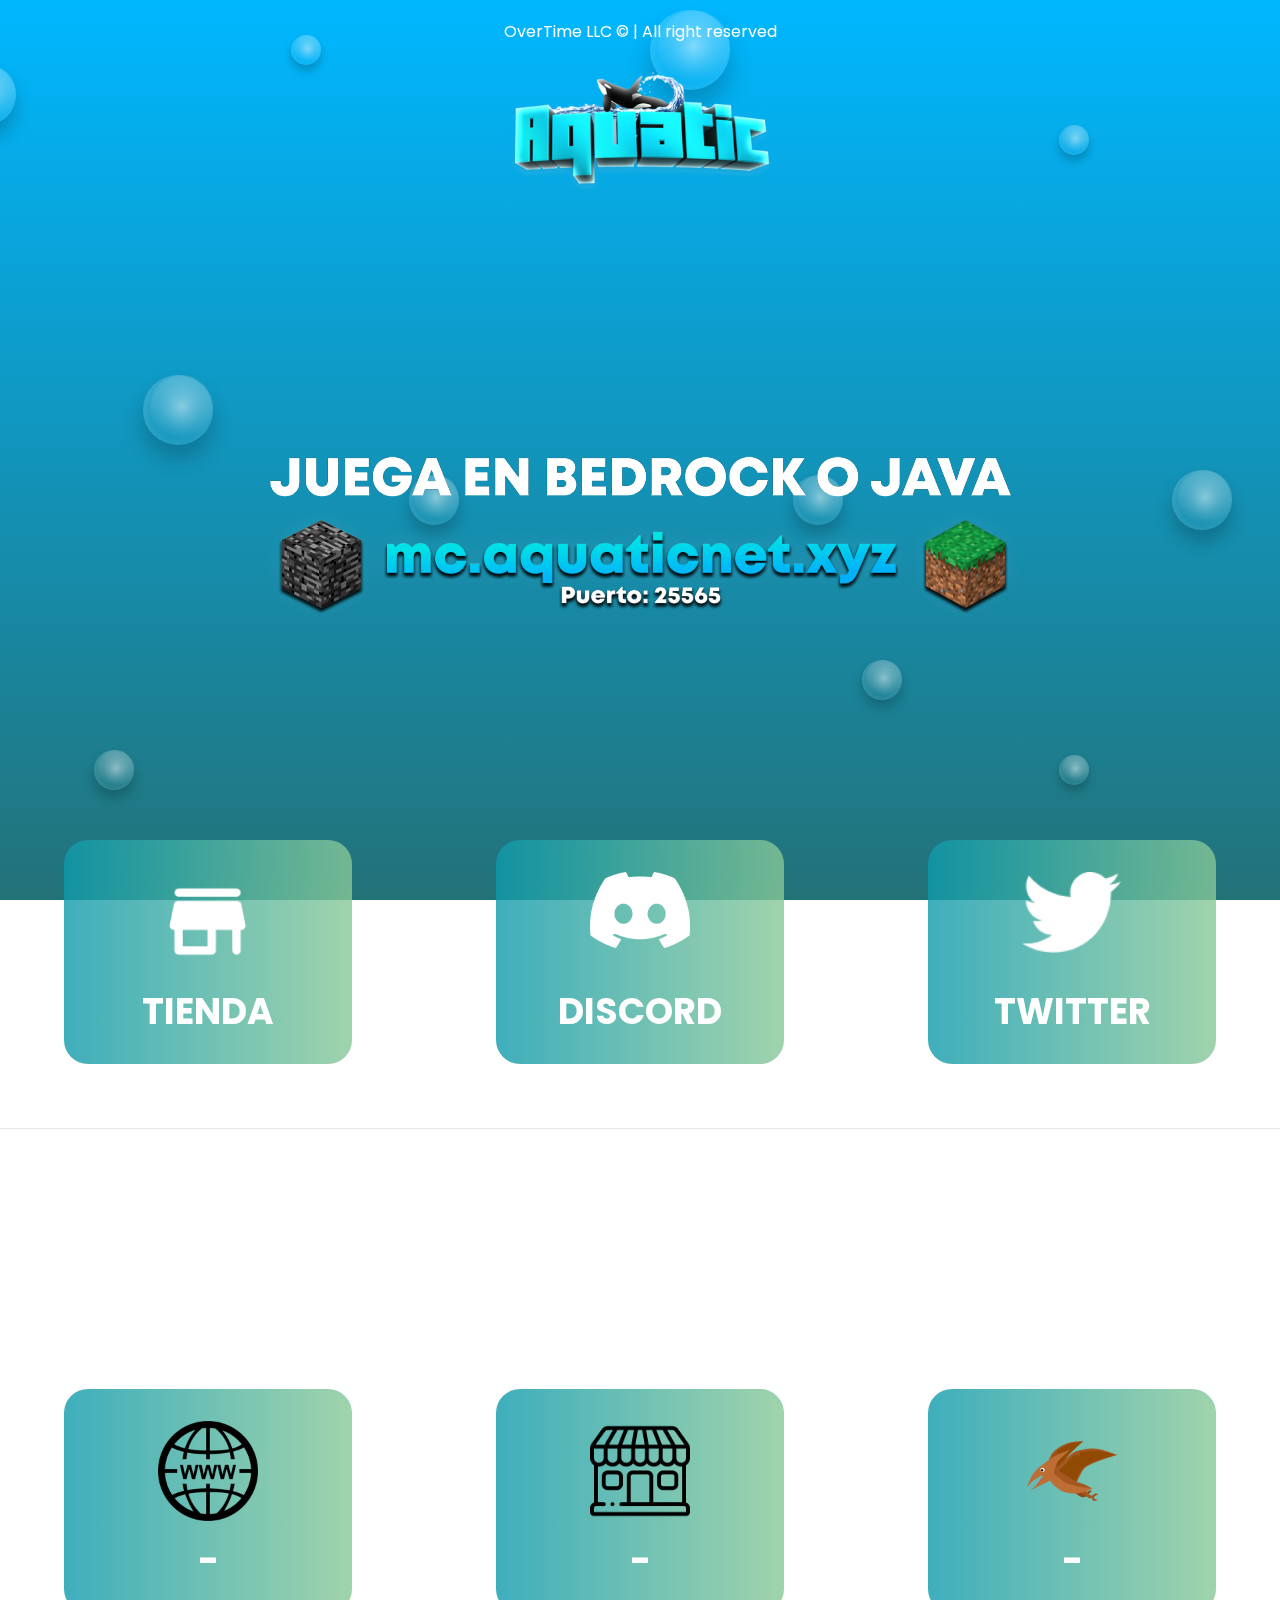
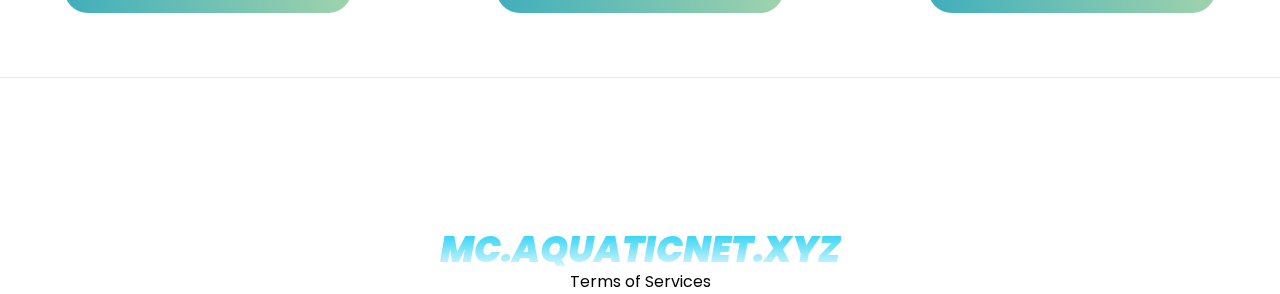
==== commit c112f77f: "Update index.html" ====
--- a/index.html
+++ b/index.html
@@ -47,25 +47,25 @@
             <hr class="w-full max-w-7xl my-16 mx-auto h-px bg-slate-300"/>
             <span class="text-xl text-white/75 font-bold mb-2">HOSTING</span>
             <h1 class="text-2xl sm:text-4xl text-center text-white font-bold">
-                FloverHost el mejor hosting para alojar tu servidor de minecraft
+                El host patrocinador de Aquatic Network esta actualmente en desarrollo
             </h1>
             <div class="flex justify-center mt-20 gap-36 flex-wrap w-full h-auto items-center">
                 <article class="card w-72 h-56 rounded-3xl">
-                    <a class="flex text-center justify-between p-8 items-center flex-col w-full h-full zoom" href="https://floverhost.com" target="_blank">
+                    <a class="flex text-center justify-between p-8 items-center flex-col w-full h-full zoom" href="/" target="_blank">
                         <img alt="Discord Logo" srcSet="/assets/img/pagina.webp, /assets/img/pagina.webp" src="/assets/img/pagina.webp" width="100" height="100" decoding="async" data-nimg="1" loading="lazy" style="color:transparent"/>
-                        <p class="text-4xl text-white font-bold">PÁGINA</p>
+                        <p class="text-4xl text-white font-bold">-</p>
                     </a>
                 </article>
                 <article class="card w-72 h-56 rounded-3xl">
-                    <a class="flex text-center justify-between p-8 items-center flex-col w-full h-full zoom" href="https://billing.floverhost.com" target="_blank">
+                    <a class="flex text-center justify-between p-8 items-center flex-col w-full h-full zoom" href="/" target="_blank">
                         <img alt="Tienda" srcSet="/assets/img/webf.png, /assets/img/webf.png" src="/assets/img/webf.png" width="100" height="100" decoding="async" data-nimg="1" loading="lazy" style="color:transparent"/>
-                        <p class="text-4xl text-white font-bold">TIENDA</p>
+                        <p class="text-4xl text-white font-bold">-</p>
                     </a>
                 </article>
                 <article class="card w-72 h-56 rounded-3xl">
-                    <a class="flex text-center justify-between p-8 items-center flex-col w-full h-full zoom" href="https://premium.floverhost.com" target="_blank">
+                    <a class="flex text-center justify-between p-8 items-center flex-col w-full h-full zoom" href="/" target="_blank">
                         <img alt="Twitter Logo" srcSet="/assets/img/ptero.png, /assets/img/ptero.png" src="/assets/img/ptero.png" width="100" height="100" decoding="async" data-nimg="1" loading="lazy" style="color:transparent"/>
-                        <p class="text-4xl text-white font-bold">PANEL</p>
+                        <p class="text-4xl text-white font-bold">-</p>
                     </a>
                 </article>
             </div>
